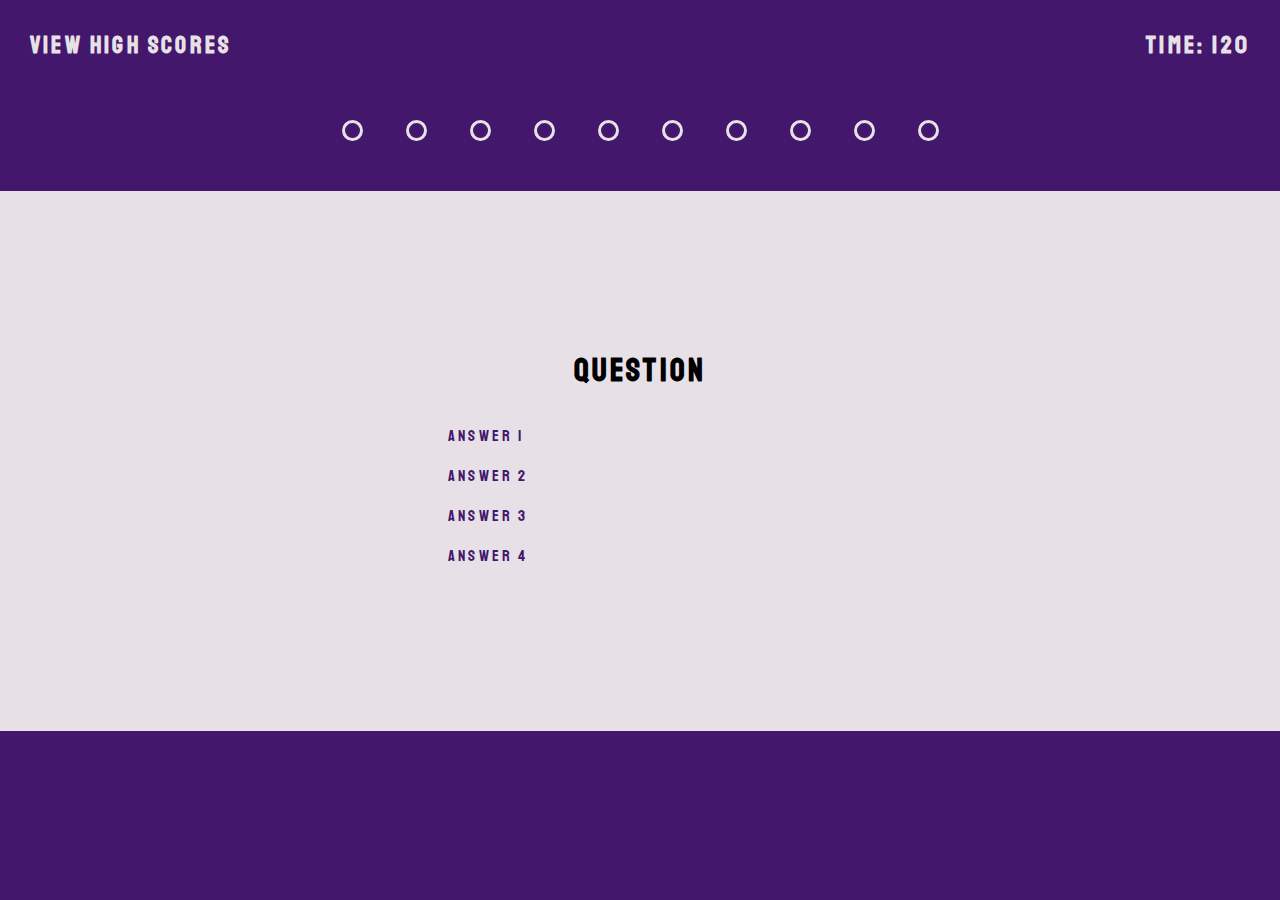
==== index.html @ 7dc0c189 "initial push" ====
<html lang="en">
<head>
    <meta charset="UTF-8">
    <meta http-equiv="X-UA-Compatible" content="IE=edge">
    <meta name="viewport" content="width=device-width, initial-scale=1.0">
    <link rel="stylesheet" href="assets/css/style.css">
    <link rel="preconnect" href="https://fonts.googleapis.com">
    <link rel="preconnect" href="https://fonts.gstatic.com" crossorigin>
    <link href="https://fonts.googleapis.com/css2?family=Staatliches&display=swap" rel="stylesheet">
    <title>Quiz</title>
</head>
<body>
    <!--Header that stores the score board link-->
    <header>
        <div>
            <h2><a href="/scoreboard.html">View High Scores</a></h2>
        </div>
        <div>
            <h2>Time: <span id="timer">120</span></h2>
        </div>
    </header>
    <!--progress section-->
    <section id="dot-wrapper">
        <div class="progress-dot" data-id="1"></div>
        <div class="progress-dot" data-id="2"></div>
        <div class="progress-dot" data-id="3"></div>
        <div class="progress-dot" data-id="4"></div>
        <div class="progress-dot" data-id="5"></div>
        <div class="progress-dot" data-id="6"></div>
        <div class="progress-dot" data-id="7"></div>
        <div class="progress-dot" data-id="8"></div>
        <div class="progress-dot" data-id="9"></div>
        <div class="progress-dot" data-id="10"></div>
    </section>
    <!--Main body section that holds the questions - NOTE: should use script to inject each question-->
    <main id="question-wrapper">
        <h1>question</h1>
        <ul id="question-choices">
            <li class="question">answer 1</li>
            <li class="question">answer 2</li>
            <li class="question">answer 3</li>
            <li class="question">answer 4</li>
        </ul>
        <section id="anwser-check">
        </section>
    </main>
    <script src="/assets/js/script.js"></script>
</body>
</html>
---- assets/css/style.css ----
:root{
    --background: #43176b;
    --background-sec: #e7e0e7;
}

* {
    padding: 0;
    margin: 0;
    background-color: #43176b;
    font-family: 'Staatliches', cursive;
    letter-spacing:  0.2rem;
}

/* Header Section */
header{
    display: flex;
    justify-content: space-between;
    height: 10%;
    color: var(--background-sec);
}

header div{
    padding: 15px;
}

header h2{
    text-align: center;
    margin: auto;
    padding: 15px;
}

header h2 a{
    outline: none;
    text-decoration: none;
    color: var(--background-sec);
}

header h2 a:hover{
    font-size: 1.2;
}

/* Progress section */
#dot-wrapper{
    display: flex;
    justify-content: space-around;
    width: 50%;
    margin: 30px auto 15px auto;
}

.progress-dot{
    height: 15px;
    width: 15px;
    border: 3px solid var(--background-sec);
    border-radius: 180px;
}

/* Main section */
#question-wrapper{
    display: flex;
    align-items: center;
    flex-direction: column;
    justify-content: center;
    margin: 50 auto;
    height: 60%;
    background-color: var(--background-sec);
}

#question-wrapper h1{
    margin: 15 auto;
    text-align: center;
    width: 60%;
    background-color: var(--background-sec);
}

#question-wrapper ul{
    width: 30%;
    color: var(--background);
    background-color: var(--background-sec);
}

#question-wrapper ul li{
    list-style: none;
    margin: 20 auto;
    color: var(--background);
    background-color: var(--background-sec);
}
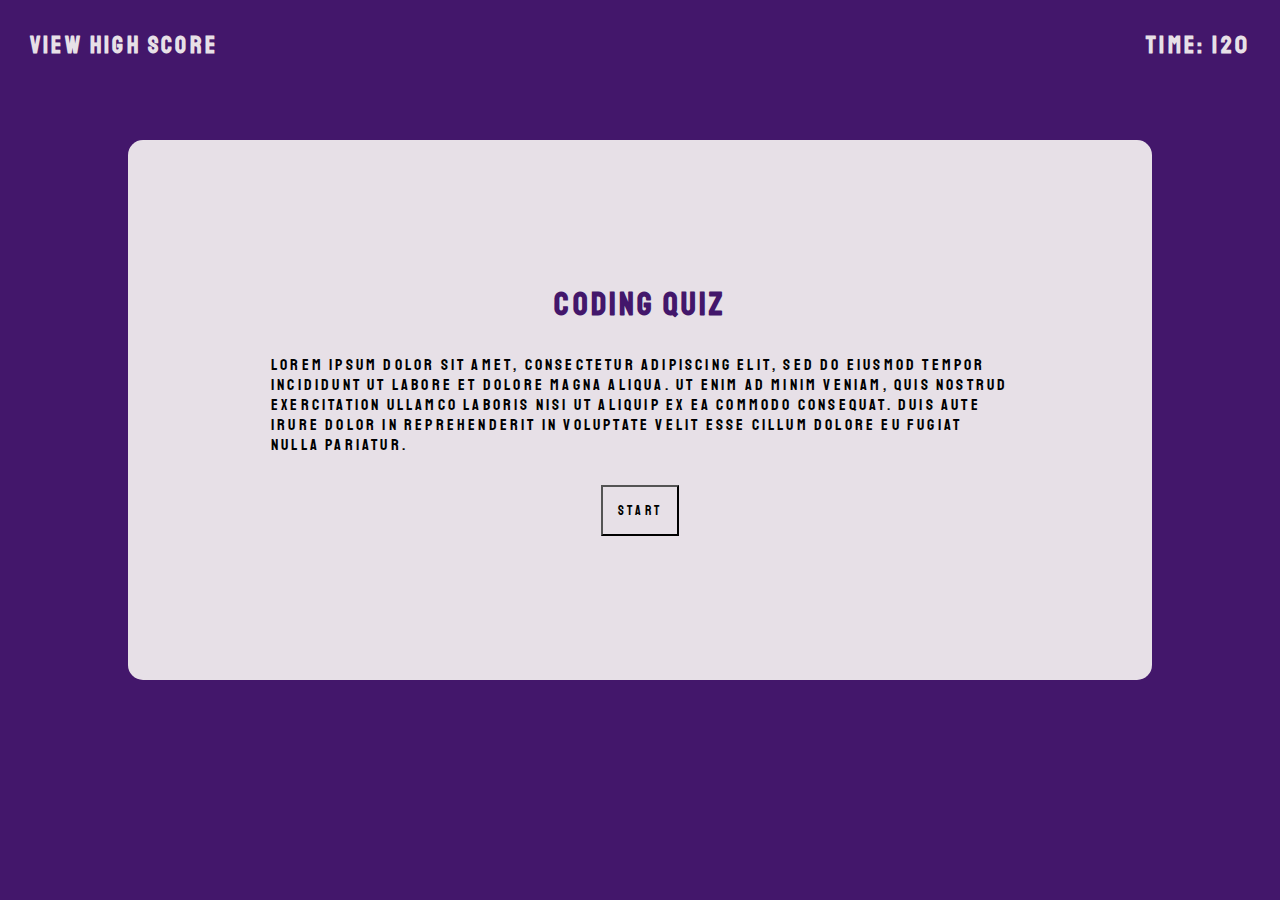
==== commit 6b6b4eab: "Completed main page" ====
--- a/index.html
+++ b/index.html
@@ -13,36 +13,36 @@
     <!--Header that stores the score board link-->
     <header>
         <div>
-            <h2><a href="/scoreboard.html">View High Scores</a></h2>
+            <h2><a href="/scoreboard.html">View High Score</a></h2>
         </div>
         <div>
             <h2>Time: <span id="timer">120</span></h2>
         </div>
     </header>
+    
     <!--progress section-->
     <section id="dot-wrapper">
-        <div class="progress-dot" data-id="1"></div>
-        <div class="progress-dot" data-id="2"></div>
-        <div class="progress-dot" data-id="3"></div>
-        <div class="progress-dot" data-id="4"></div>
-        <div class="progress-dot" data-id="5"></div>
-        <div class="progress-dot" data-id="6"></div>
-        <div class="progress-dot" data-id="7"></div>
-        <div class="progress-dot" data-id="8"></div>
-        <div class="progress-dot" data-id="9"></div>
-        <div class="progress-dot" data-id="10"></div>
+        <div class="progress-dot" id="d0"></div>
+        <div class="progress-dot" id="d1"></div>
+        <div class="progress-dot" id="d2"></div>
+        <div class="progress-dot" id="d3"></div>
+        <div class="progress-dot" id="d4"></div>
+        <div class="progress-dot" id="d5"></div>
+        <div class="progress-dot" id="d6"></div>
+        <div class="progress-dot" id="d7"></div>
+        <div class="progress-dot" id="d8"></div>
+        <div class="progress-dot" id="d9"></div>
     </section>
+
     <!--Main body section that holds the questions - NOTE: should use script to inject each question-->
     <main id="question-wrapper">
-        <h1>question</h1>
-        <ul id="question-choices">
-            <li class="question">answer 1</li>
-            <li class="question">answer 2</li>
-            <li class="question">answer 3</li>
-            <li class="question">answer 4</li>
-        </ul>
-        <section id="anwser-check">
-        </section>
+        <h1>Coding Quiz</h1>
+        <p class="main">
+            Lorem ipsum dolor sit amet, consectetur adipiscing elit, sed do eiusmod tempor incididunt ut labore et dolore magna 
+            aliqua. Ut enim ad minim veniam, quis nostrud exercitation ullamco laboris nisi ut aliquip ex ea commodo consequat. Duis 
+            aute irure dolor in reprehenderit in voluptate velit esse cillum dolore eu fugiat nulla pariatur. 
+        </p>
+        <button class="main" id="button">Start</button>
     </main>
     <script src="/assets/js/script.js"></script>
 </body>
--- a/assets/css/style.css
+++ b/assets/css/style.css
@@ -6,9 +6,44 @@
 * {
     padding: 0;
     margin: 0;
-    background-color: #43176b;
+    background-color: var(--background);
     font-family: 'Staatliches', cursive;
     letter-spacing:  0.2rem;
+}
+
+.main{
+    background-color: var(--background-sec);
+    margin: 15px;
+}
+
+a {
+    outline: none;
+    text-decoration: none;
+}
+
+button:hover{
+    cursor: pointer;
+}
+
+button{
+    padding: 15px;
+}
+
+label{
+    font-size: 50px;
+    margin: 10px;
+    background-color: var(--background-sec);
+    color: var(--background);
+}
+
+input{
+    background-color: var(--background-sec);
+    color: var(--background);
+    padding: 10px;
+    text-align: center;
+    font-size: 25px;
+    height: 50px;
+    width: 200px;
 }
 
 /* Header Section */
@@ -30,18 +65,12 @@
 }
 
 header h2 a{
-    outline: none;
-    text-decoration: none;
     color: var(--background-sec);
-}
-
-header h2 a:hover{
-    font-size: 1.2;
 }
 
 /* Progress section */
 #dot-wrapper{
-    display: flex;
+    display: none;
     justify-content: space-around;
     width: 50%;
     margin: 30px auto 15px auto;
@@ -55,32 +84,46 @@
 }
 
 /* Main section */
-#question-wrapper{
+main{
     display: flex;
     align-items: center;
     flex-direction: column;
     justify-content: center;
     margin: 50 auto;
+    padding: 0 10%;
     height: 60%;
+    width: 60%;
+    border-radius: 15px;
     background-color: var(--background-sec);
 }
 
-#question-wrapper h1{
+main h1{
     margin: 15 auto;
     text-align: center;
     width: 60%;
-    background-color: var(--background-sec);
-}
-
-#question-wrapper ul{
-    width: 30%;
     color: var(--background);
     background-color: var(--background-sec);
 }
 
-#question-wrapper ul li{
-    list-style: none;
-    margin: 20 auto;
+main ul{
+    display: flex;
+    flex-direction: column;
     color: var(--background);
     background-color: var(--background-sec);
-}+}
+
+main ul li{
+    padding: 10px;
+    margin: 20 auto;
+    width: 300px;
+    text-align: center;
+    border-radius: 15px;
+    list-style: none;
+    cursor: pointer;
+    background-color: var(--background);
+    color: var(--background-sec);
+}
+
+main ul li:hover{ 
+    background-color: #772ac0;
+}
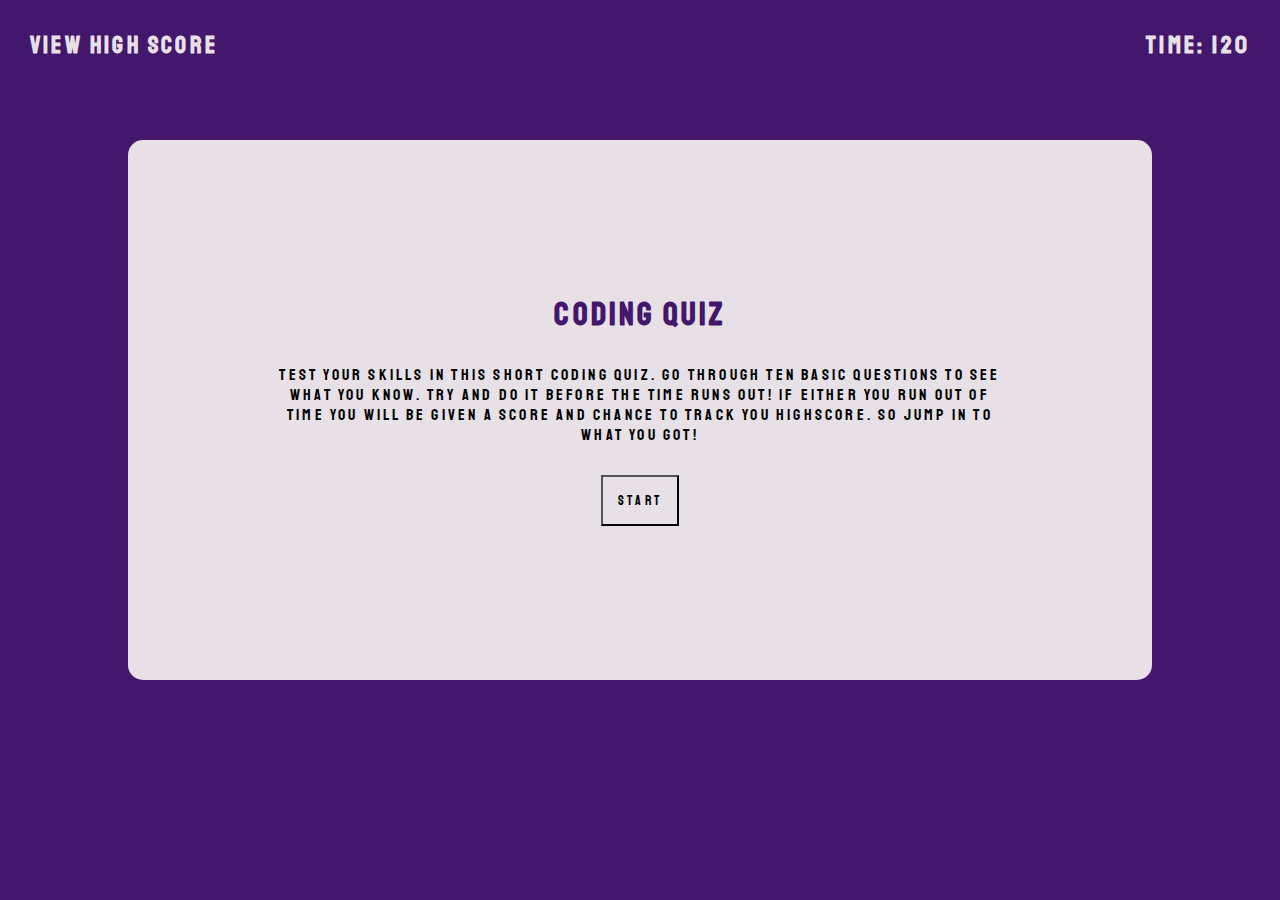
==== commit f1b904f2: "added readme to application and tweeked file path for scoreboard.html" ====
--- a/index.html
+++ b/index.html
@@ -3,7 +3,7 @@
     <meta charset="UTF-8">
     <meta http-equiv="X-UA-Compatible" content="IE=edge">
     <meta name="viewport" content="width=device-width, initial-scale=1.0">
-    <link rel="stylesheet" href="assets/css/style.css">
+    <link rel="stylesheet" href="./assets/css/style.css">
     <link rel="preconnect" href="https://fonts.googleapis.com">
     <link rel="preconnect" href="https://fonts.gstatic.com" crossorigin>
     <link href="https://fonts.googleapis.com/css2?family=Staatliches&display=swap" rel="stylesheet">
@@ -13,7 +13,7 @@
     <!--Header that stores the score board link-->
     <header>
         <div>
-            <h2><a href="/scoreboard.html">View High Score</a></h2>
+            <h2><a href="./scoreboard.html">View High Score</a></h2>
         </div>
         <div>
             <h2>Time: <span id="timer">120</span></h2>
@@ -38,12 +38,11 @@
     <main id="question-wrapper">
         <h1>Coding Quiz</h1>
         <p class="main">
-            Lorem ipsum dolor sit amet, consectetur adipiscing elit, sed do eiusmod tempor incididunt ut labore et dolore magna 
-            aliqua. Ut enim ad minim veniam, quis nostrud exercitation ullamco laboris nisi ut aliquip ex ea commodo consequat. Duis 
-            aute irure dolor in reprehenderit in voluptate velit esse cillum dolore eu fugiat nulla pariatur. 
+            Test your skills in this short coding quiz. Go through ten basic questions to see what you know. Try and do it before the time runs out!
+            If either you run out of time you will be given a score and chance to track you highscore. So jump in to what you got!
         </p>
         <button class="main" id="button">Start</button>
     </main>
-    <script src="/assets/js/script.js"></script>
+    <script src="./assets/js/script.js"></script>
 </body>
 </html>--- a/assets/css/style.css
+++ b/assets/css/style.css
@@ -89,6 +89,7 @@
     align-items: center;
     flex-direction: column;
     justify-content: center;
+    text-align: center;
     margin: 50 auto;
     padding: 0 10%;
     height: 60%;
